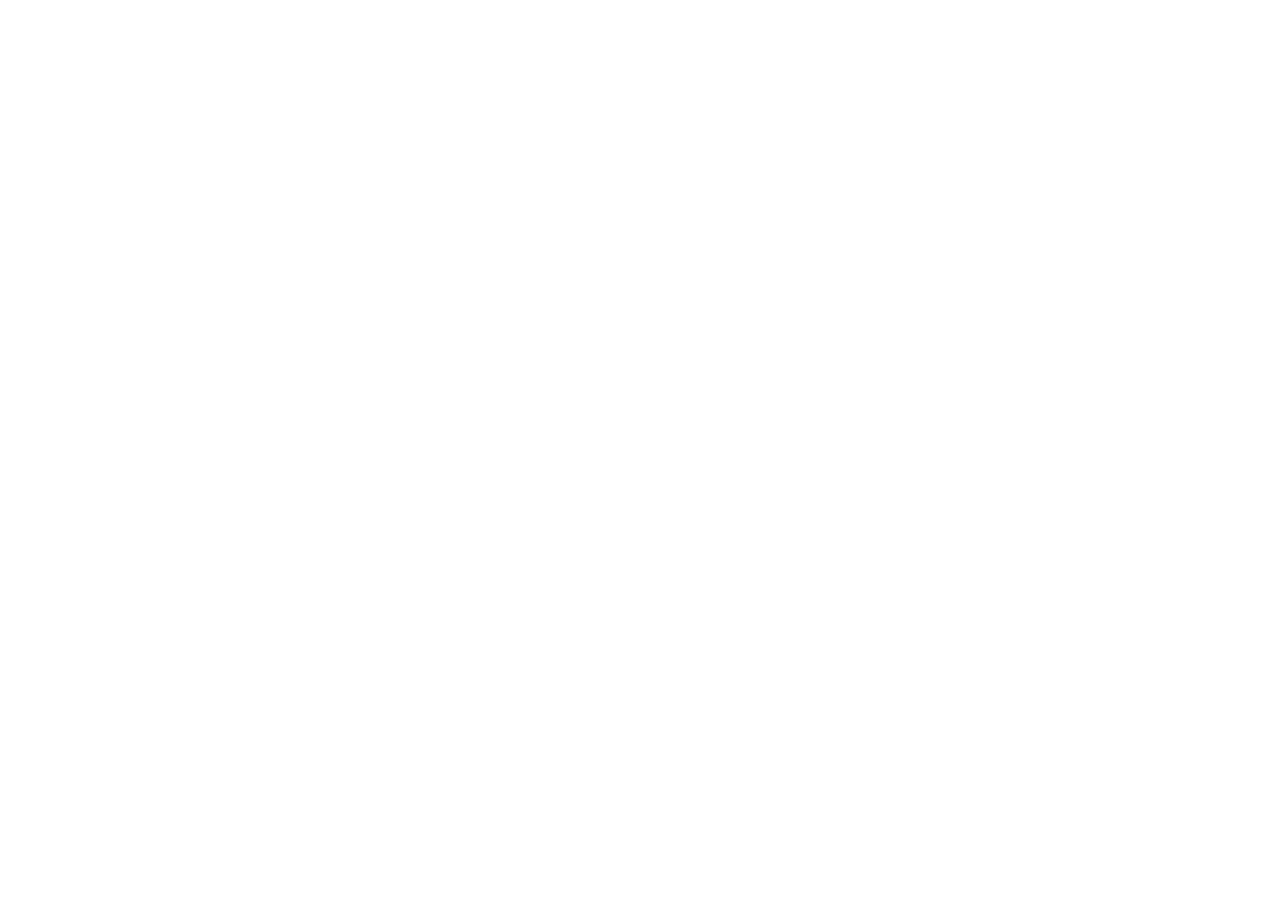
==== blog.html @ 2c4c22a2 "blog starter" ====
<!DOCTYPE html>
<html lang="en">
<head>
    <meta charset="UTF-8">
    <meta name="viewport" content="width=device-width, initial-scale=1.0">
    <link rel="styleshet" type="text/css" href="blog.css">
    <title>Document</title>
</head>
<body>
    
</body>
</html>
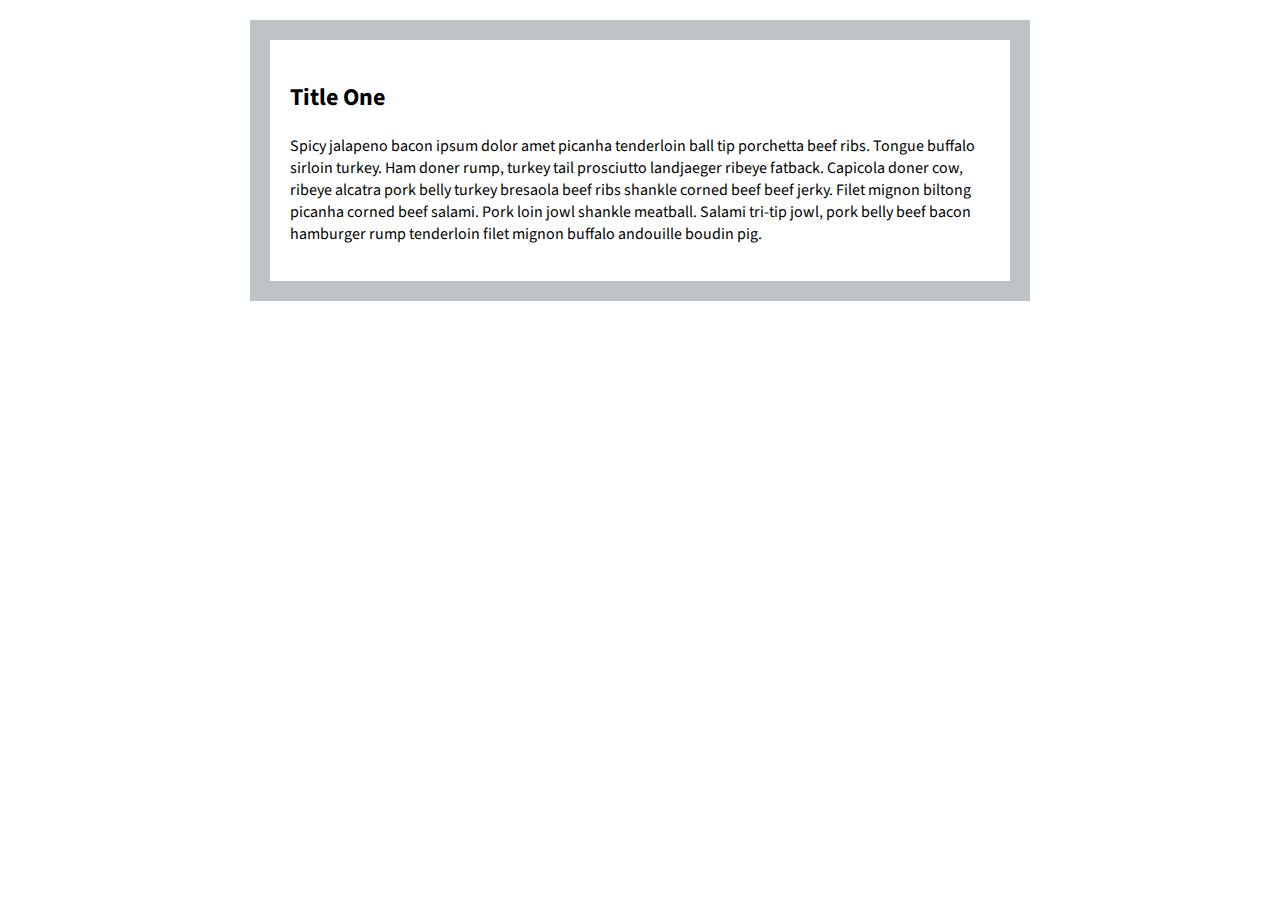
==== commit a808386f: "initial css" ====
--- a/blog.html
+++ b/blog.html
@@ -3,10 +3,24 @@
 <head>
     <meta charset="UTF-8">
     <meta name="viewport" content="width=device-width, initial-scale=1.0">
-    <link rel="styleshet" type="text/css" href="blog.css">
+    <link rel="stylesheet" type="text/css" href="blog.css">
+    <link href="https://fonts.googleapis.com/css2?family=Source+Sans+Pro:wght@400;700&display=swap" rel="stylesheet">
     <title>Document</title>
 </head>
 <body>
-    
+
+    <h2>
+        Title One
+    </h2>
+    <p>
+        Spicy jalapeno bacon ipsum dolor amet picanha tenderloin ball 
+        tip porchetta beef ribs. Tongue buffalo sirloin turkey. 
+        Ham doner rump, turkey tail prosciutto landjaeger ribeye fatback. 
+        Capicola doner cow, ribeye alcatra pork belly turkey bresaola beef ribs 
+        shankle corned beef beef jerky. 
+        Filet mignon biltong picanha corned beef salami. 
+        Pork loin jowl shankle meatball. Salami tri-tip jowl, pork belly beef 
+        bacon hamburger rump tenderloin filet mignon buffalo andouille boudin pig. 
+    </p>
 </body>
 </html>--- a/blog.css
+++ b/blog.css
@@ -0,0 +1,13 @@
+/*border color: #bdc3c7
+date color: #3498db
+h2 color #2c3e50*/
+
+body {
+    border: 20px solid #bdc3c7;
+    padding: 20px;
+    max-width: 700px;
+    width: 80%;
+    margin: 20px auto;
+    font-family: Source Sans Pro;
+}
+
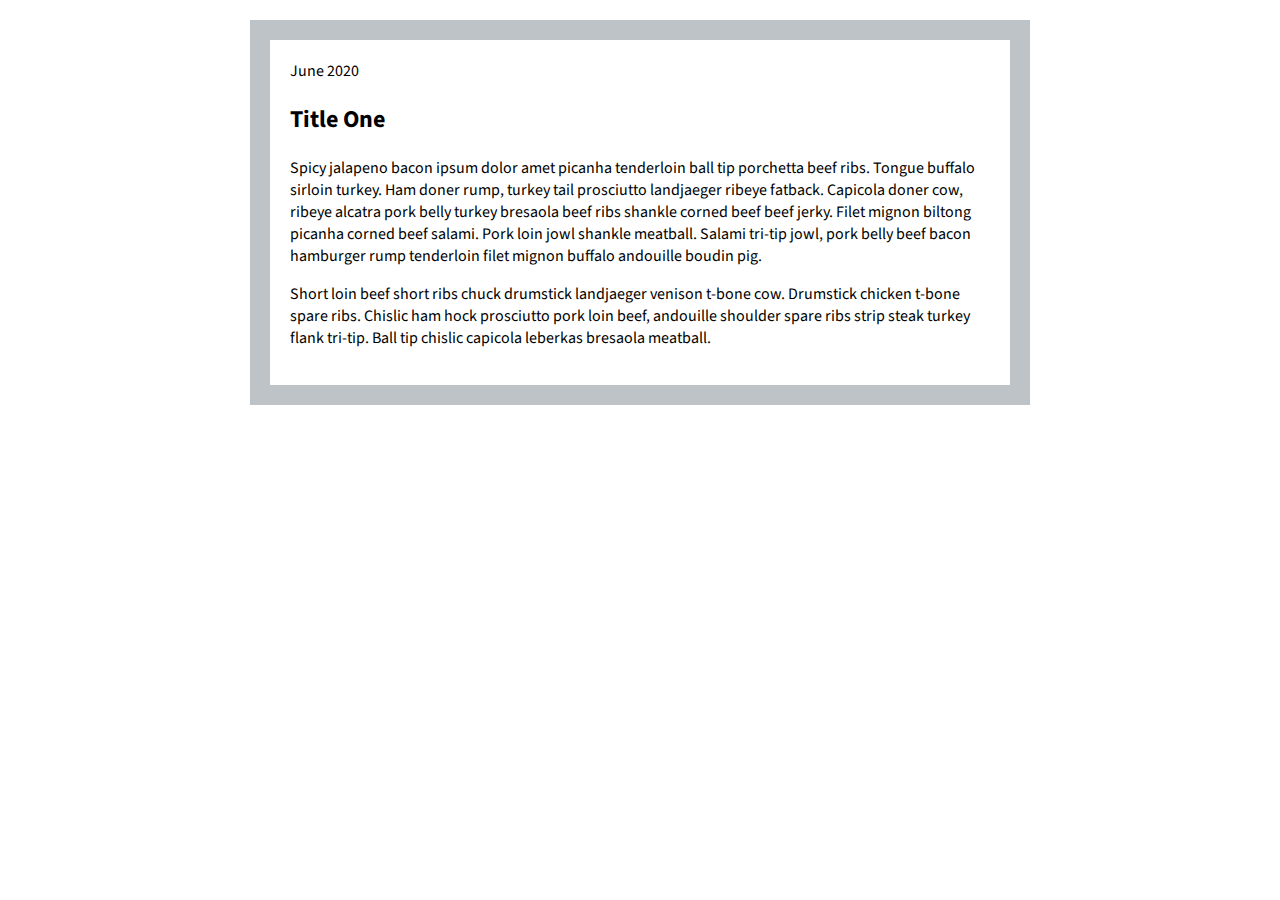
==== commit 80b12b2a: "Update blog.html" ====
--- a/blog.html
+++ b/blog.html
@@ -8,6 +8,10 @@
     <title>Document</title>
 </head>
 <body>
+
+    <div class="post">
+
+        <div class="date">June 2020</div>
 
     <h2>
         Title One
@@ -22,5 +26,13 @@
         Pork loin jowl shankle meatball. Salami tri-tip jowl, pork belly beef 
         bacon hamburger rump tenderloin filet mignon buffalo andouille boudin pig. 
     </p>
+
+    <p>
+        Short loin beef short ribs chuck drumstick landjaeger venison t-bone cow. 
+        Drumstick chicken t-bone spare ribs. Chislic ham hock prosciutto pork loin beef, 
+        andouille shoulder spare ribs strip steak turkey flank tri-tip. 
+        Ball tip chislic capicola leberkas bresaola meatball.
+    </p>
+    </div>
 </body>
 </html>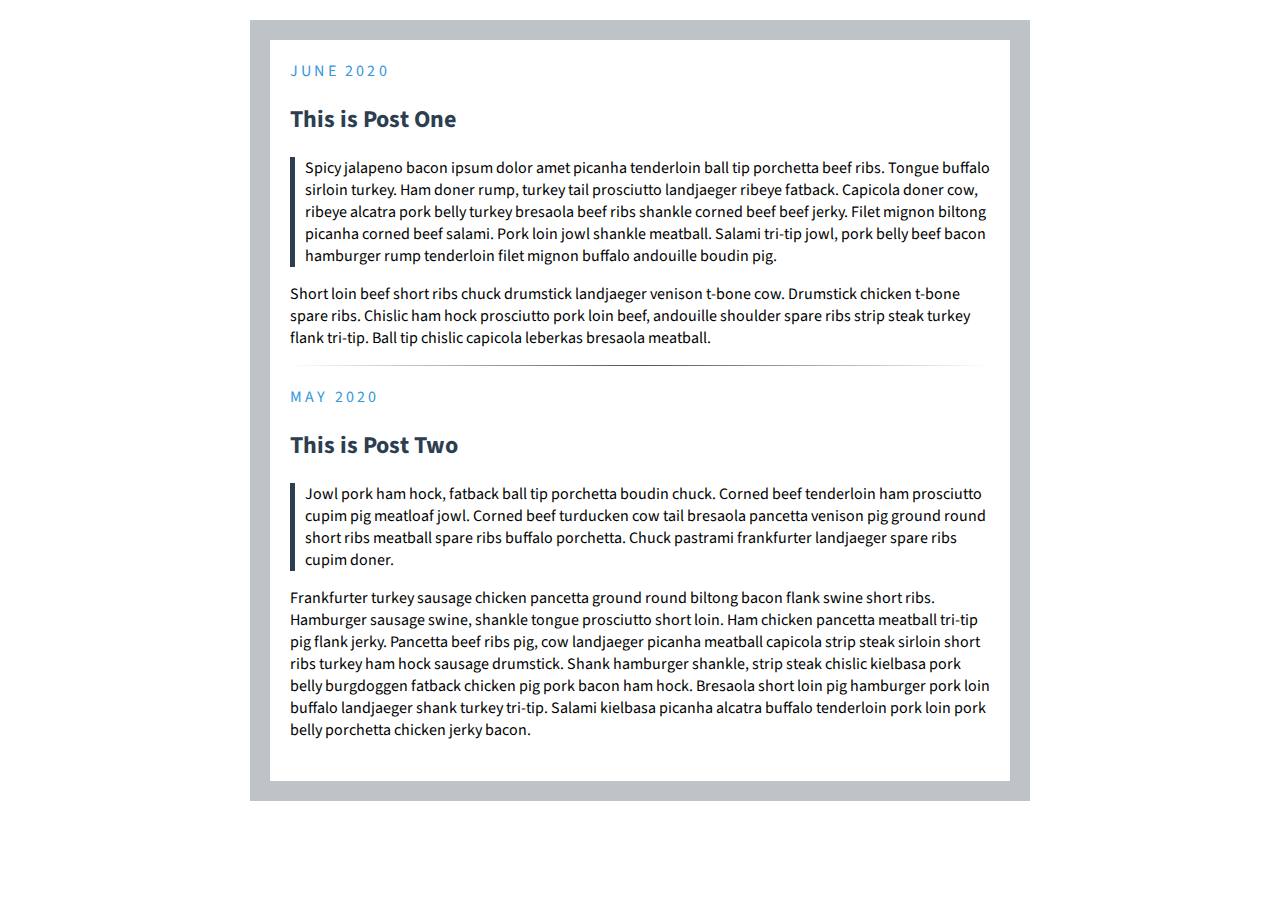
==== commit d0c00e80: "blog updates" ====
--- a/blog.html
+++ b/blog.html
@@ -5,18 +5,15 @@
     <meta name="viewport" content="width=device-width, initial-scale=1.0">
     <link rel="stylesheet" type="text/css" href="blog.css">
     <link href="https://fonts.googleapis.com/css2?family=Source+Sans+Pro:wght@400;700&display=swap" rel="stylesheet">
-    <title>Document</title>
+    <title>Dev Blog</title>
 </head>
 <body>
 
     <div class="post">
+        <div class="date">June 2020</div>
+        <h2>This is Post One</h2>
 
-        <div class="date">June 2020</div>
-
-    <h2>
-        Title One
-    </h2>
-    <p>
+    <p class ="indent">
         Spicy jalapeno bacon ipsum dolor amet picanha tenderloin ball 
         tip porchetta beef ribs. Tongue buffalo sirloin turkey. 
         Ham doner rump, turkey tail prosciutto landjaeger ribeye fatback. 
@@ -33,6 +30,35 @@
         andouille shoulder spare ribs strip steak turkey flank tri-tip. 
         Ball tip chislic capicola leberkas bresaola meatball.
     </p>
+    <hr>
     </div>
+
+
+    <div class="post">
+        <div class="date">May 2020</div>
+        <h2>This is Post Two</h2>
+    <p class ="indent">
+        Jowl pork ham hock, fatback ball tip porchetta boudin chuck. 
+        Corned beef tenderloin ham prosciutto cupim pig meatloaf jowl. 
+        Corned beef turducken cow tail bresaola pancetta venison pig ground 
+        round short ribs meatball spare ribs buffalo porchetta. 
+        Chuck pastrami frankfurter landjaeger spare ribs cupim doner.
+    </p>
+    <p>
+        Frankfurter turkey sausage chicken pancetta ground round biltong bacon 
+        flank swine short ribs. Hamburger sausage swine, shankle tongue prosciutto short loin. 
+        Ham chicken pancetta meatball tri-tip pig flank jerky. 
+        Pancetta beef ribs pig, cow landjaeger picanha meatball capicola strip steak 
+        sirloin short ribs turkey ham hock sausage drumstick. 
+        Shank hamburger shankle, strip steak chislic kielbasa pork belly burgdoggen 
+        fatback chicken pig pork bacon ham hock. Bresaola short loin pig hamburger pork 
+        loin buffalo landjaeger shank turkey tri-tip. Salami kielbasa picanha alcatra 
+        buffalo tenderloin pork loin pork belly porchetta chicken jerky bacon.
+    </p>
+
+
+    </div>
+
+    
 </body>
 </html>--- a/blog.css
+++ b/blog.css
@@ -11,3 +11,30 @@
     font-family: Source Sans Pro;
 }
 
+.indent {
+    border-left: 5px solid #2c3e50;
+    padding-left: 10px;
+}
+
+.date {
+    color: #3498db;
+    text-transform: uppercase;
+    letter-spacing: 0.2rem;
+}
+
+h2 {
+    color: #2c3e50;
+}
+
+/* Gradient transparent - color - transparent */
+
+hr {
+    border: 0;
+    height: 1px;
+    background-image: linear-gradient(to right, rgba(0, 0, 0, 0), rgba(23, 27, 41, 0.75), rgba(0, 0, 0, 0));
+}
+
+.post {
+margin-bottom: 20px;
+
+}